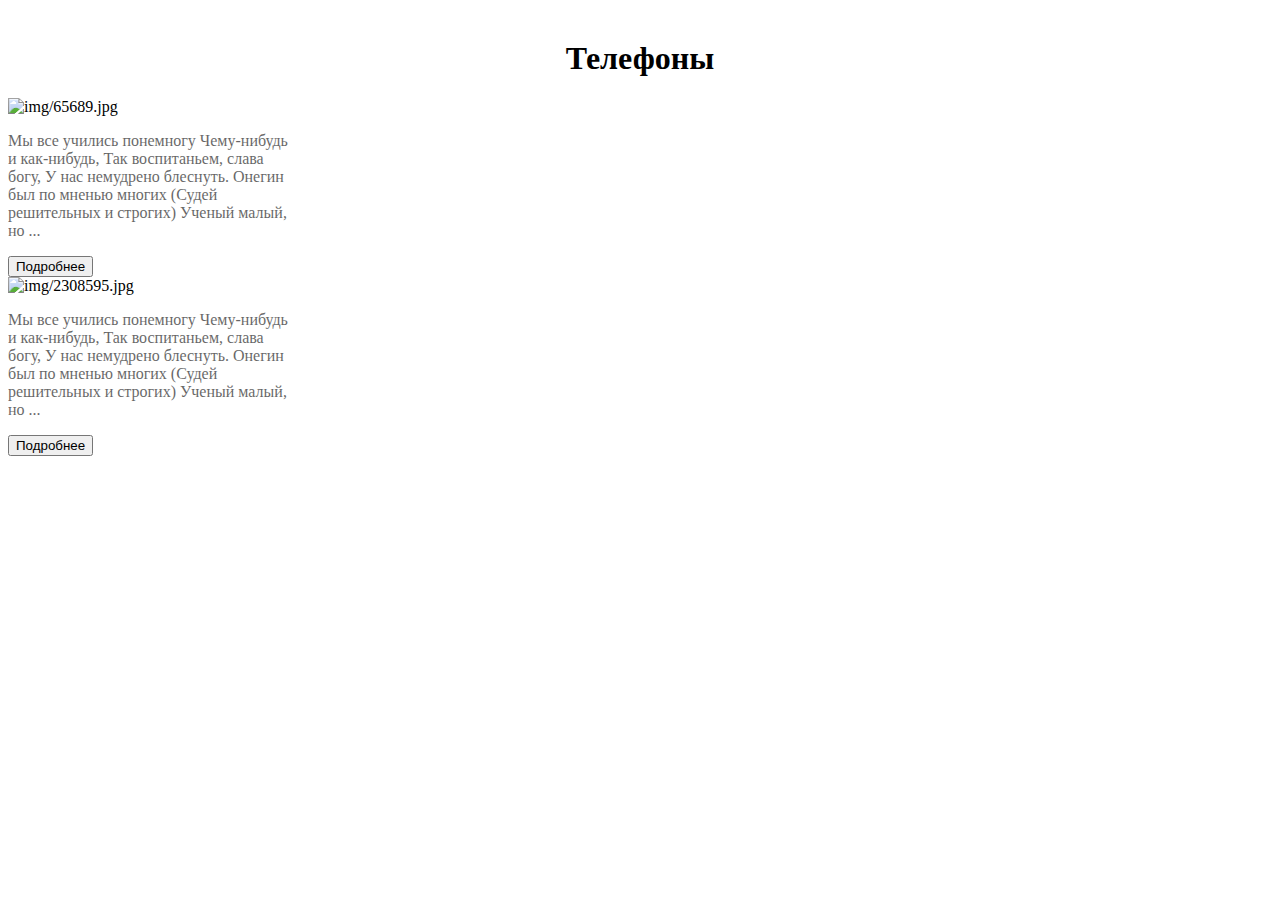
==== index.html @ e96027f2 "add in github all files" ====
<!DOCTYPE html>
<html lang="en">
<head>
    <meta charset="UTF-8">
    <title>Магазин телефонов</title>
    <link href="https://cdn.jsdelivr.net/npm/bootstrap@5.1.3/dist/css/bootstrap.min.css" rel="stylesheet"
          integrity="sha384-1BmE4kWBq78iYhFldvKuhfTAU6auU8tT94WrHftjDbrCEXSU1oBoqyl2QvZ6jIW3" crossorigin="anonymous">
    <link href="//maxcdn.bootstrapcdn.com/font-awesome/4.7.0/css/font-awesome.min.css" rel="stylesheet">
</head>
<body>
<section style="margin-top: 40px" class="section text-center">
    <div class="container-fluid px-4 px-lg-5">
        <div class="row gx-4 gx-lg-5 justify-content-center">
            <center><h1>Телефоны</h1></center>
            <div class="card main_class" style="width: 18rem;">
                <img src="img/65689.jpg" class="card-img-top" alt="img/65689.jpg">
                <div class="card-body">
                    <div style="float: left; opacity: .6; ">
                        <p>Мы все учились понемногу
                            Чему-нибудь и как-нибудь,
                            Так воспитаньем, слава богу,
                            У нас немудрено блеснуть.
                            Онегин был по мненью многих
                            (Судей решительных и строгих)
                            Ученый малый, но ...</p>
                    </div>
                </div>
                <div class="card-footer">
                    <button class="btn btn-outline-success"
                            onclick="window.location.href = 'phones/phone_2.html';">Подробнее
                    </button>
                </div>
            </div>
            <div class="card main_class" style="width: 18rem;">
                <img src="img/2308595.jpg" class="card-img-top" alt="img/2308595.jpg">
                <div class="card-body">
                    <div style="float: left; opacity: .6; ">
                        <p>Мы все учились понемногу
                            Чему-нибудь и как-нибудь,
                            Так воспитаньем, слава богу,
                            У нас немудрено блеснуть.
                            Онегин был по мненью многих
                            (Судей решительных и строгих)
                            Ученый малый, но ...</p>
                    </div>
                </div>
                <div class="card-footer">
                    <button class="btn btn-outline-success"
                            onclick="window.location.href = 'phones/phone_2.html';">Подробнее
                    </button>
                </div>
            </div>

            <!--        </div>-->
        </div>
    </div>
</section>
</body>
</html>
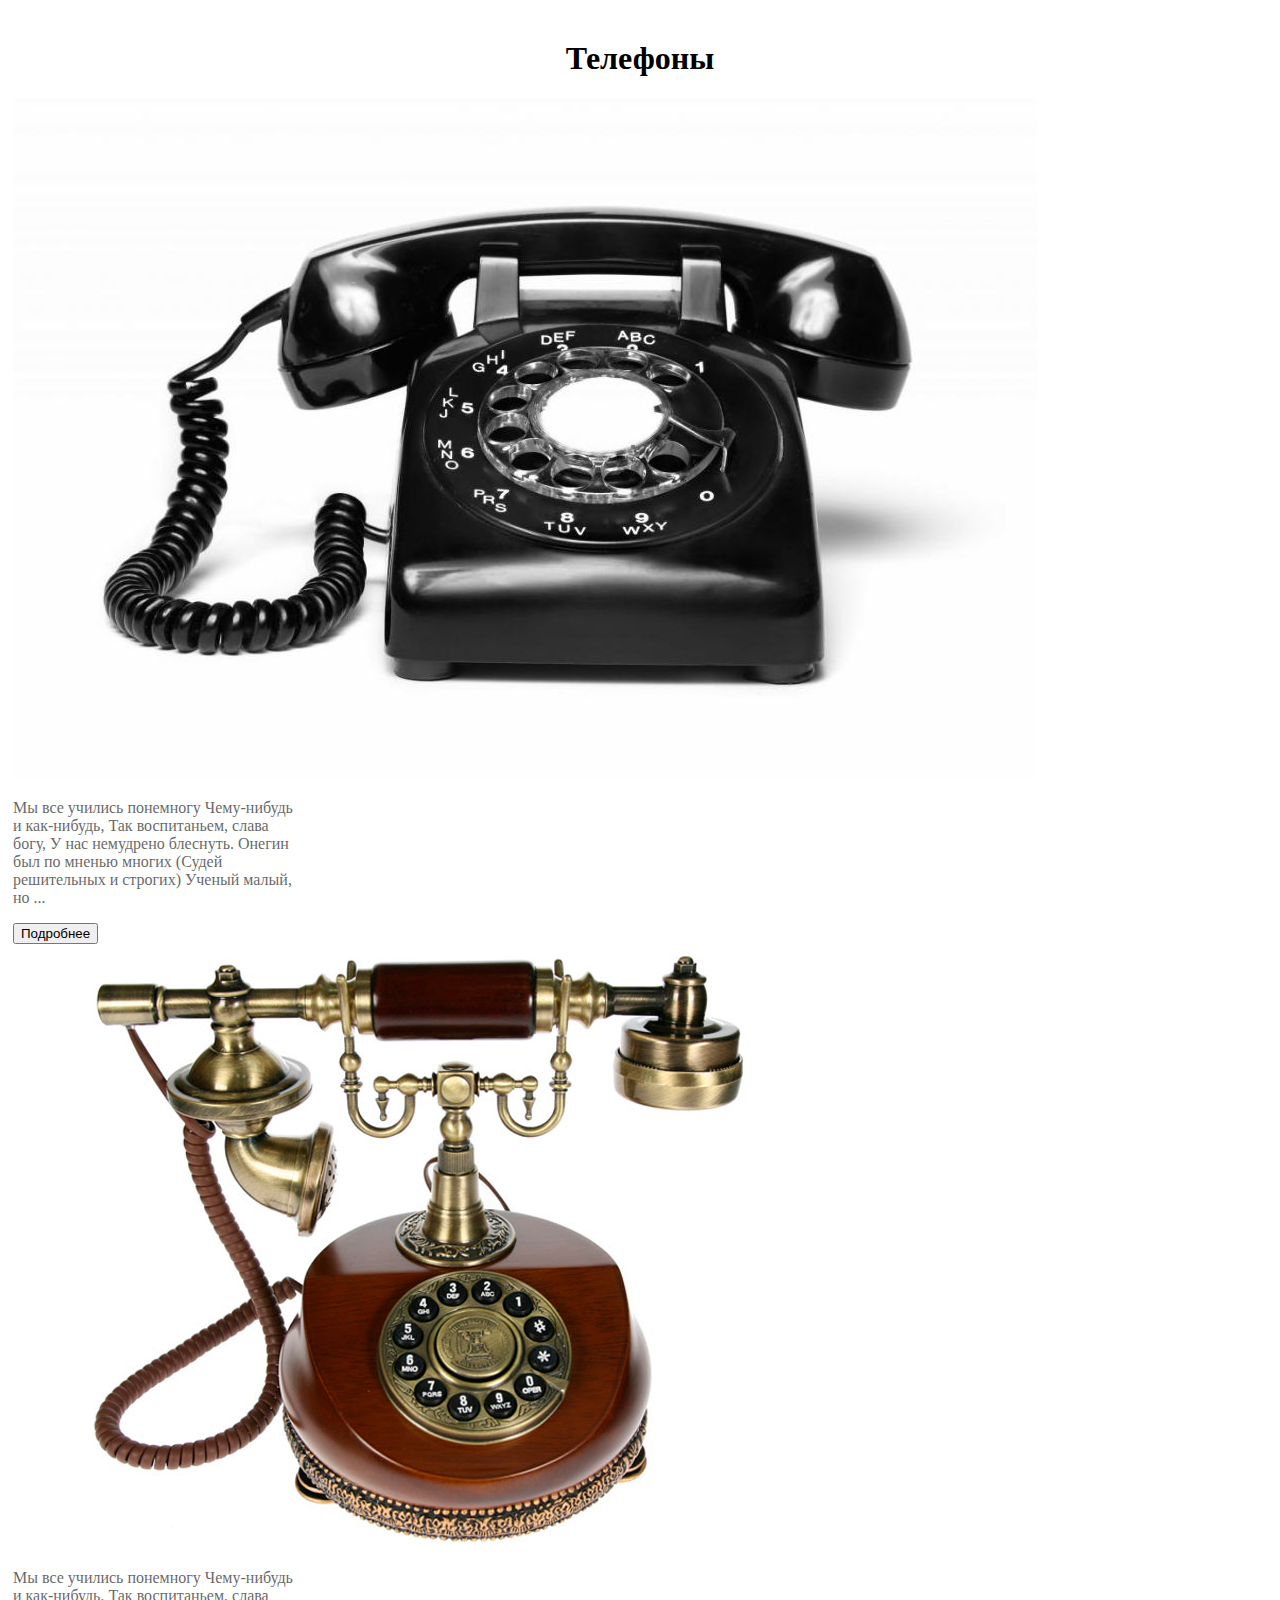
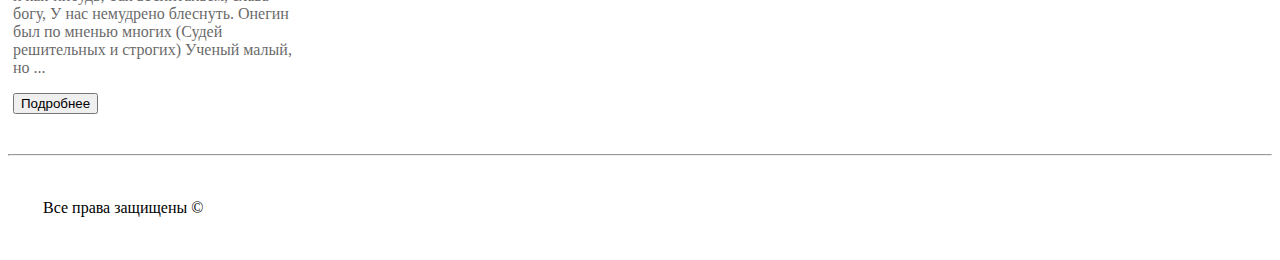
==== commit a9c1c776: "update styles" ====
--- a/index.html
+++ b/index.html
@@ -5,7 +5,8 @@
     <title>Магазин телефонов</title>
     <link href="https://cdn.jsdelivr.net/npm/bootstrap@5.1.3/dist/css/bootstrap.min.css" rel="stylesheet"
           integrity="sha384-1BmE4kWBq78iYhFldvKuhfTAU6auU8tT94WrHftjDbrCEXSU1oBoqyl2QvZ6jIW3" crossorigin="anonymous">
-    <link href="//maxcdn.bootstrapcdn.com/font-awesome/4.7.0/css/font-awesome.min.css" rel="stylesheet">
+    <link rel="stylesheet" href="styles/style.css">
+<!--    <link href="//maxcdn.bootstrapcdn.com/font-awesome/4.7.0/css/font-awesome.min.css" rel="stylesheet">-->
 </head>
 <body>
 <section style="margin-top: 40px" class="section text-center">
@@ -54,6 +55,11 @@
             <!--        </div>-->
         </div>
     </div>
+    <hr style="margin-top: 40px">
+    <footer style="padding: 35px; " class="">
+        <div class="">Все права защищены &copy; <?php echo date('Y')?> </div>
+    </footer>
 </section>
+
 </body>
 </html>--- a/styles/style.css
+++ b/styles/style.css
@@ -0,0 +1,7 @@
+.img_story{
+    width: 250px;
+    height: auto;
+}
+.main_class {
+    margin: 5px;
+}